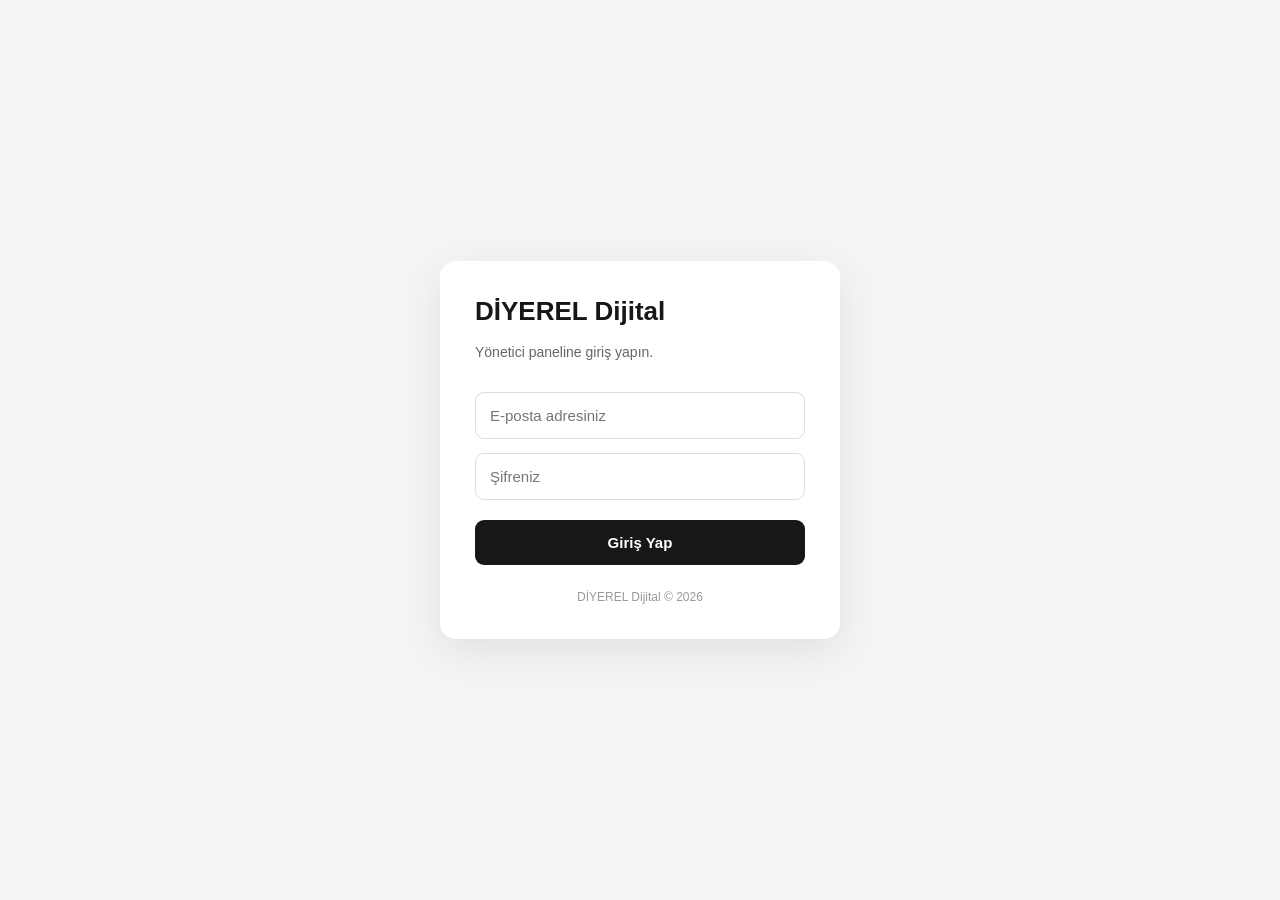
==== admin.html @ 0a73d6da "Create admin.html" ====
<!DOCTYPE html>
<html lang="tr">
<head>
  <meta charset="UTF-8">
  <meta name="viewport" content="width=device-width, initial-scale=1.0">

  <title>Yönetici Paneli | DİYEREL Dijital</title>

  <style>
    * {
      box-sizing: border-box;
    }

    body {
      margin: 0;
      min-height: 100vh;
      display: flex;
      align-items: center;
      justify-content: center;
      background: #f3f4f6;
      font-family: Arial, sans-serif;
      color: #171717;
    }

    .panel {
      width: 400px;
      max-width: 92%;
      padding: 35px;
      background: #ffffff;
      border-radius: 16px;
      box-shadow: 0 12px 40px rgba(0, 0, 0, 0.08);
    }

    h1 {
      font-size: 26px;
      margin: 0 0 8px;
    }

    p {
      color: #666666;
      font-size: 14px;
      line-height: 1.6;
    }

    input {
      width: 100%;
      padding: 14px;
      margin-top: 14px;
      border: 1px solid #dddddd;
      border-radius: 9px;
      font-size: 15px;
      outline: none;
    }

    input:focus {
      border-color: #333333;
    }

    button {
      width: 100%;
      padding: 14px;
      margin-top: 20px;
      background: #171717;
      color: #ffffff;
      border: none;
      border-radius: 9px;
      font-size: 15px;
      font-weight: bold;
      cursor: pointer;
    }

    button:hover {
      background: #333333;
    }

    button:disabled {
      opacity: 0.6;
      cursor: wait;
    }

    #message {
      margin-top: 15px;
      font-size: 14px;
    }

    .footer {
      margin-top: 25px;
      text-align: center;
      font-size: 12px;
      color: #999999;
    }
  </style>
</head>

<body>

  <div class="panel">

    <h1>DİYEREL Dijital</h1>

    <p>Yönetici paneline giriş yapın.</p>

    <form id="loginForm">

      <input
        id="email"
        type="email"
        placeholder="E-posta adresiniz"
        autocomplete="username"
        required
      >

      <input
        id="password"
        type="password"
        placeholder="Şifreniz"
        autocomplete="current-password"
        required
      >

      <button id="loginButton" type="submit">
        Giriş Yap
      </button>

    </form>

    <p id="message" role="status"></p>

    <div class="footer">
      DİYEREL Dijital © 2026
    </div>

  </div>

  <script type="module">

    import { createClient } from
      "https://esm.sh/@supabase/supabase-js@2";

    const supabase = createClient(
      "https://hkdmvzvxddgyrmvlarku.supabase.co",
      "sb_publishable_oNTIz4aamnZJWCRw4JMg1A_Uzx9gyuo"
    );

    const form = document.getElementById("loginForm");
    const message = document.getElementById("message");
    const button = document.getElementById("loginButton");

    form.addEventListener("submit", async (event) => {

      event.preventDefault();

      const email =
        document.getElementById("email").value.trim();

      const password =
        document.getElementById("password").value;

      button.disabled = true;
      message.textContent = "Giriş yapılıyor...";

      try {

        const { error } =
          await supabase.auth.signInWithPassword({
            email,
            password
          });

        if (error) {
          message.textContent =
            "Giriş başarısız. E-posta veya şifrenizi kontrol edin.";
          return;
        }

        message.textContent =
          "Giriş başarılı. Yönetici paneli hazırlanıyor.";

      } catch (error) {

        message.textContent =
          "Bağlantı hatası. Lütfen tekrar deneyin.";

      } finally {

        button.disabled = false;

      }

    });

  </script>

</body>
</html>
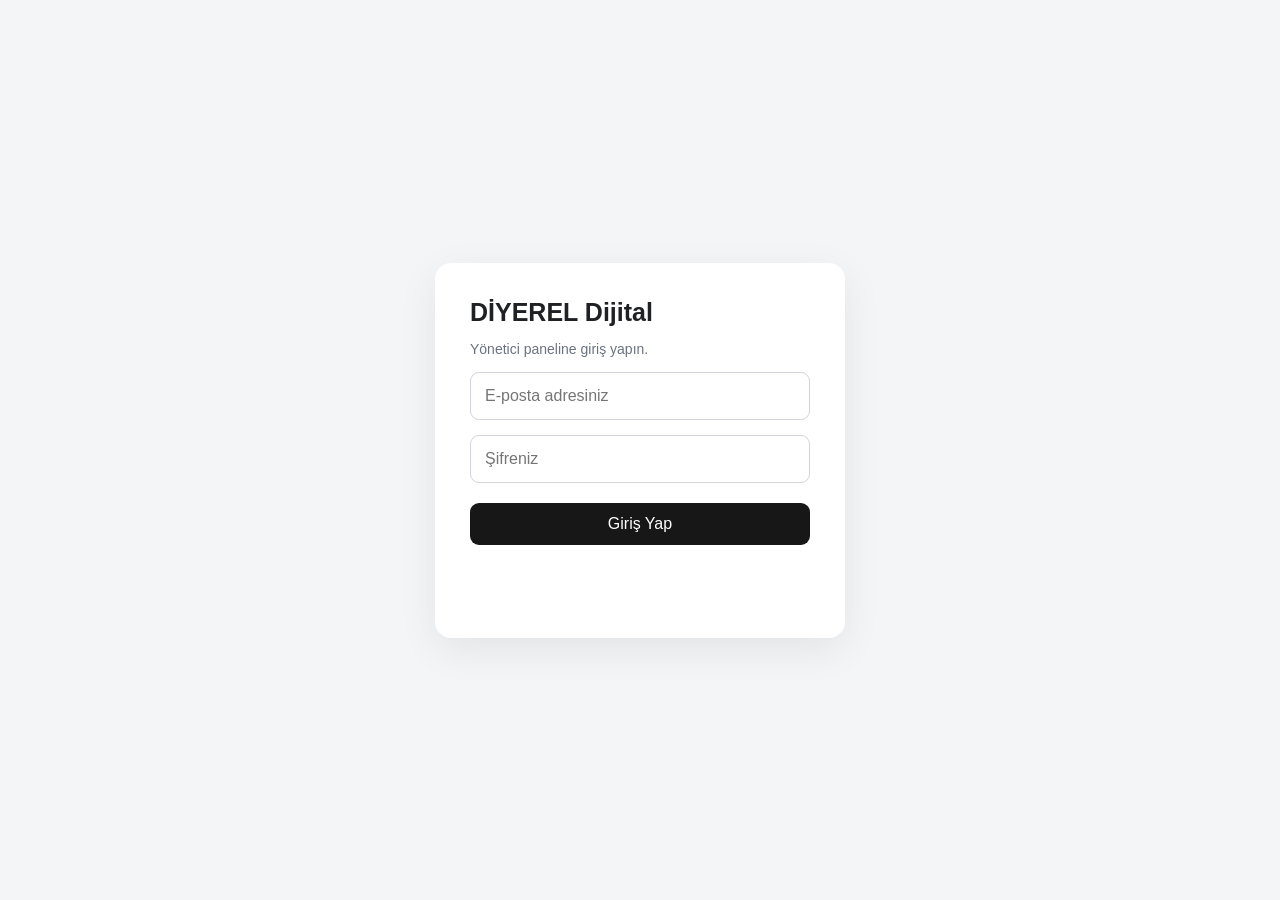
==== commit 499f2852: "Update admin.html" ====
--- a/admin.html
+++ b/admin.html
@@ -3,138 +3,220 @@
 <html lang="tr">
 <head>
   <meta charset="UTF-8">
-  <meta name="viewport" content="width=device-width, initial-scale=1.0">
-
-  <title>Yönetici Paneli | DİYEREL Dijital</title>
-
+  <meta name="viewport" content="width=device-width, initial-scale=1">
+  <title>Yönetim Paneli | DİYEREL Dijital</title>
   <style>
-    * {
-      box-sizing: border-box;
-    }
-
+    * { box-sizing: border-box; }
     body {
       margin: 0;
+      background: #f4f5f7;
+      color: #202124;
+      font-family: Arial, sans-serif;
+    }
+    .hidden { display: none !important; }
+    button, input { font: inherit; }
+    button { cursor: pointer; }
+    .login-wrap {
       min-height: 100vh;
-      display: flex;
-      align-items: center;
-      justify-content: center;
-      background: #f3f4f6;
-      font-family: Arial, sans-serif;
-      color: #171717;
-    }
-
-    .panel {
-      width: 400px;
-      max-width: 92%;
+      display: grid;
+      place-items: center;
+      padding: 20px;
+    }
+    .login-card {
+      width: 100%;
+      max-width: 410px;
       padding: 35px;
-      background: #ffffff;
+      background: white;
       border-radius: 16px;
-      box-shadow: 0 12px 40px rgba(0, 0, 0, 0.08);
-    }
-
-    h1 {
-      font-size: 26px;
-      margin: 0 0 8px;
-    }
-
-    p {
-      color: #666666;
-      font-size: 14px;
-      line-height: 1.6;
-    }
-
+      box-shadow: 0 12px 40px #00000012;
+    }
+    h1 { margin: 0 0 10px; font-size: 25px; }
+    .muted { color: #6b7280; font-size: 14px; }
     input {
+      display: block;
       width: 100%;
       padding: 14px;
-      margin-top: 14px;
-      border: 1px solid #dddddd;
+      margin-top: 15px;
+      border: 1px solid #d1d5db;
       border-radius: 9px;
-      font-size: 15px;
-      outline: none;
-    }
-
-    input:focus {
-      border-color: #333333;
-    }
-
-    button {
+    }
+    .btn {
+      padding: 12px 18px;
+      background: #171717;
+      color: white;
+      border: 0;
+      border-radius: 9px;
+    }
+    .btn:disabled { opacity: .6; cursor: wait; }
+    .login-card .btn {
       width: 100%;
-      padding: 14px;
       margin-top: 20px;
+    }
+    .secondary {
+      background: white;
+      color: #202124;
+      border: 1px solid #d1d5db;
+    }
+    .topbar {
       background: #171717;
-      color: #ffffff;
+      color: white;
+      padding: 20px 28px;
+      display: flex;
+      justify-content: space-between;
+      align-items: center;
+      gap: 15px;
+      flex-wrap: wrap;
+    }
+    .topbar h1 { font-size: 20px; margin: 0; }
+    .topbar .secondary { padding: 10px 16px; }
+    main {
+      max-width: 1200px;
+      margin: 35px auto;
+      padding: 0 20px;
+    }
+    .toolbar {
+      display: flex;
+      justify-content: space-between;
+      align-items: center;
+      gap: 12px;
+      flex-wrap: wrap;
+      margin-bottom: 20px;
+    }
+    .toolbar h2 { margin: 0; font-size: 23px; }
+    .card {
+      background: white;
+      border: 1px solid #e5e7eb;
+      border-radius: 14px;
+      overflow: hidden;
+    }
+    .table-scroll { overflow-x: auto; }
+    table {
+      width: 100%;
+      border-collapse: collapse;
+      text-align: left;
+    }
+    th, td {
+      padding: 16px;
+      border-bottom: 1px solid #e5e7eb;
+      font-size: 14px;
+      vertical-align: top;
+    }
+    th { background: #f9fafb; color: #4b5563; }
+    td { overflow-wrap: anywhere; }
+    tr:last-child td { border-bottom: 0; }
+    .detail-btn {
+      border: 1px solid #d1d5db;
+      background: white;
+      border-radius: 7px;
+      padding: 8px 12px;
+    }
+    .status {
+      padding: 15px 0;
+      color: #4b5563;
+      font-size: 14px;
+    }
+    .error { color: #b91c1c; }
+    dialog {
+      width: min(600px, 92vw);
       border: none;
-      border-radius: 9px;
-      font-size: 15px;
-      font-weight: bold;
-      cursor: pointer;
-    }
-
-    button:hover {
-      background: #333333;
-    }
-
-    button:disabled {
-      opacity: 0.6;
-      cursor: wait;
-    }
-
-    #message {
-      margin-top: 15px;
-      font-size: 14px;
-    }
-
-    .footer {
-      margin-top: 25px;
-      text-align: center;
-      font-size: 12px;
-      color: #999999;
+      border-radius: 14px;
+      padding: 25px;
+      box-shadow: 0 20px 80px #0004;
+    }
+    dialog::backdrop { background: #0008; }
+    .detail-row {
+      margin: 16px 0;
+      overflow-wrap: anywhere;
+    }
+    .detail-row strong {
+      display: block;
+      margin-bottom: 6px;
+    }
+    .detail-row p {
+      margin: 0;
+      white-space: pre-wrap;
     }
   </style>
 </head>
-
 <body>
 
-  <div class="panel">
-
-    <h1>DİYEREL Dijital</h1>
-
-    <p>Yönetici paneline giriş yapın.</p>
-
-    <form id="loginForm">
-
-      <input
-        id="email"
-        type="email"
-        placeholder="E-posta adresiniz"
-        autocomplete="username"
-        required
-      >
-
-      <input
-        id="password"
-        type="password"
-        placeholder="Şifreniz"
-        autocomplete="current-password"
-        required
-      >
-
-      <button id="loginButton" type="submit">
-        Giriş Yap
+  <section id="loginSection" class="login-wrap">
+    <div class="login-card">
+      <h1>DİYEREL Dijital</h1>
+      <p class="muted">Yönetici paneline giriş yapın.</p>
+
+      <form id="loginForm">
+        <input
+          id="email"
+          type="email"
+          placeholder="E-posta adresiniz"
+          autocomplete="username"
+          required
+        >
+        <input
+          id="password"
+          type="password"
+          placeholder="Şifreniz"
+          autocomplete="current-password"
+          required
+        >
+        <button id="loginButton" class="btn" type="submit">
+          Giriş Yap
+        </button>
+      </form>
+      <p id="loginMessage" class="status" role="status"></p>
+    </div>
+  </section>
+
+  <section id="dashboardSection" class="hidden">
+    <header class="topbar">
+      <h1>DİYEREL Dijital | Yönetim Paneli</h1>
+      <button id="logoutButton" class="btn secondary">
+        Çıkış Yap
       </button>
-
-    </form>
-
-    <p id="message" role="status"></p>
-
-    <div class="footer">
-      DİYEREL Dijital © 2026
-    </div>
-
-  </div>
+    </header>
+
+    <main>
+      <div class="toolbar">
+        <div>
+          <h2>Güncelleme Talepleri</h2>
+          <p class="muted">
+            Son 100 müşteri talebi
+          </p>
+        </div>
+        <button id="refreshButton" class="btn">
+          Talepleri Yenile
+        </button>
+      </div>
+
+      <div class="card table-scroll">
+        <table>
+          <thead>
+            <tr>
+              <th>Tarih</th>
+              <th>İşletme</th>
+              <th>WhatsApp</th>
+              <th>Kart Türü</th>
+              <th>İşlem</th>
+            </tr>
+          </thead>
+          <tbody id="requestsBody"></tbody>
+        </table>
+      </div>
+
+      <p id="dashboardMessage" class="status" role="status"></p>
+    </main>
+  </section>
+
+  <dialog id="detailDialog">
+    <h2>Talep Detayları</h2>
+    <div id="detailContent"></div>
+    <button id="closeDetailButton" class="btn secondary">
+      Kapat
+    </button>
+  </dialog>
 
   <script type="module">
-
     import { createClient } from
       "https://esm.sh/@supabase/supabase-js@2";
 
@@ -143,24 +225,211 @@
       "sb_publishable_oNTIz4aamnZJWCRw4JMg1A_Uzx9gyuo"
     );
 
-    const form = document.getElementById("loginForm");
-    const message = document.getElementById("message");
-    const button = document.getElementById("loginButton");
-
-    form.addEventListener("submit", async (event) => {
-
+    const loginSection =
+      document.getElementById("loginSection");
+    const dashboardSection =
+      document.getElementById("dashboardSection");
+    const loginForm =
+      document.getElementById("loginForm");
+    const loginMessage =
+      document.getElementById("loginMessage");
+    const loginButton =
+      document.getElementById("loginButton");
+    const dashboardMessage =
+      document.getElementById("dashboardMessage");
+    const requestsBody =
+      document.getElementById("requestsBody");
+    const refreshButton =
+      document.getElementById("refreshButton");
+    const detailDialog =
+      document.getElementById("detailDialog");
+    const detailContent =
+      document.getElementById("detailContent");
+
+    const cardNames = {
+      google: "Google Değerlendirme",
+      instagram: "Instagram",
+      iban: "IBAN"
+    };
+
+    let requests = [];
+
+    function showLogin() {
+      dashboardSection.classList.add("hidden");
+      loginSection.classList.remove("hidden");
+      requestsBody.replaceChildren();
+      requests = [];
+    }
+
+    function showDashboard() {
+      loginSection.classList.add("hidden");
+      dashboardSection.classList.remove("hidden");
+    }
+
+    function formatDate(value) {
+      if (!value) return "-";
+      const date = new Date(value);
+      if (Number.isNaN(date.getTime())) return "-";
+      return date.toLocaleString("tr-TR");
+    }
+
+    function makeCell(value) {
+      const td = document.createElement("td");
+      td.textContent = value == null ? "-" : String(value);
+      return td;
+    }
+
+    function addDetail(label, value) {
+      const row = document.createElement("div");
+      row.className = "detail-row";
+
+      const heading = document.createElement("strong");
+      heading.textContent = label;
+
+      const text = document.createElement("p");
+      text.textContent = value == null || value === ""
+        ? "-"
+        : String(value);
+
+      row.append(heading, text);
+      detailContent.appendChild(row);
+    }
+
+    function openDetail(index) {
+      const item = requests[index];
+      if (!item) return;
+
+      detailContent.replaceChildren();
+
+      addDetail("Tarih", formatDate(item.created_at));
+      addDetail("İşletme", item.business_name);
+      addDetail("WhatsApp", item.whatsapp_number);
+      addDetail(
+        "Kart Türü",
+        cardNames[item.card_type] || item.card_type
+      );
+      addDetail("Yeni Bilgi", item.new_information);
+      addDetail("Açıklama", item.description);
+
+      detailDialog.showModal();
+    }
+
+    function renderRequests() {
+      requestsBody.replaceChildren();
+
+      if (requests.length === 0) {
+        const row = document.createElement("tr");
+        const cell = makeCell("Henüz talep bulunmuyor.");
+        cell.colSpan = 5;
+        row.appendChild(cell);
+        requestsBody.appendChild(row);
+        return;
+      }
+
+      requests.forEach((item, index) => {
+        const row = document.createElement("tr");
+
+        row.appendChild(makeCell(formatDate(item.created_at)));
+        row.appendChild(makeCell(item.business_name));
+        row.appendChild(makeCell(item.whatsapp_number));
+        row.appendChild(
+          makeCell(cardNames[item.card_type] || item.card_type)
+        );
+
+        const actionCell = document.createElement("td");
+        const button = document.createElement("button");
+        button.className = "detail-btn";
+        button.textContent = "Detay";
+        button.addEventListener("click", () => {
+          openDetail(index);
+        });
+
+        actionCell.appendChild(button);
+        row.appendChild(actionCell);
+        requestsBody.appendChild(row);
+      });
+    }
+
+    async function loadRequests() {
+      dashboardMessage.classList.remove("error");
+      dashboardMessage.textContent = "Talepler yükleniyor...";
+      refreshButton.disabled = true;
+
+      try {
+        const { data: sessionData, error: sessionError } =
+          await supabase.auth.getSession();
+
+        const token = sessionData?.session?.access_token;
+
+        if (sessionError || !token) {
+          showLogin();
+          loginMessage.textContent =
+            "Oturum süresi doldu. Tekrar giriş yapın.";
+          return;
+        }
+
+        const response = await fetch("/api/admin-requests", {
+          method: "GET",
+          headers: {
+            Authorization: `Bearer ${token}`
+          },
+          cache: "no-store"
+        });
+
+        const result = await response.json();
+
+        if (!response.ok) {
+          if (response.status === 401) {
+            await supabase.auth.signOut();
+            showLogin();
+            loginMessage.textContent =
+              "Oturum süresi doldu. Tekrar giriş yapın.";
+            return;
+          }
+
+          if (response.status === 403) {
+            await supabase.auth.signOut();
+            showLogin();
+            loginMessage.textContent =
+              "Bu hesabın yönetici yetkisi bulunmuyor.";
+            return;
+          }
+
+          throw new Error(
+            result.error || "Talepler alınamadı."
+          );
+        }
+
+        requests = Array.isArray(result.requests)
+          ? result.requests
+          : [];
+
+        renderRequests();
+        showDashboard();
+
+        dashboardMessage.textContent =
+          `${requests.length} talep listeleniyor.`;
+
+      } catch (error) {
+        dashboardMessage.classList.add("error");
+        dashboardMessage.textContent =
+          error.message || "Bir hata oluştu.";
+      } finally {
+        refreshButton.disabled = false;
+      }
+    }
+
+    loginForm.addEventListener("submit", async (event) => {
       event.preventDefault();
 
-      const email =
-        document.getElementById("email").value.trim();
-
-      const password =
-        document.getElementById("password").value;
-
-      button.disabled = true;
-      message.textContent = "Giriş yapılıyor...";
+      loginButton.disabled = true;
+      loginMessage.textContent = "Giriş yapılıyor...";
 
       try {
+        const email =
+          document.getElementById("email").value.trim();
+        const password =
+          document.getElementById("password").value;
 
         const { error } =
           await supabase.auth.signInWithPassword({
@@ -169,28 +438,48 @@
           });
 
         if (error) {
-          message.textContent =
-            "Giriş başarısız. E-posta veya şifrenizi kontrol edin.";
+          loginMessage.textContent =
+            "E-posta veya şifre hatalı.";
           return;
         }
 
-        message.textContent =
-          "Giriş başarılı. Yönetici paneli hazırlanıyor.";
+        document.getElementById("password").value = "";
+        loginMessage.textContent = "";
+
+        showDashboard();
+        await loadRequests();
 
       } catch (error) {
-
-        message.textContent =
-          "Bağlantı hatası. Lütfen tekrar deneyin.";
-
+        loginMessage.textContent =
+          "Giriş sırasında bağlantı hatası oluştu.";
       } finally {
-
-        button.disabled = false;
-
+        loginButton.disabled = false;
       }
-
     });
 
+    document.getElementById("logoutButton")
+      .addEventListener("click", async () => {
+        await supabase.auth.signOut();
+        showLogin();
+        loginMessage.textContent = "Çıkış yapıldı.";
+      });
+
+    refreshButton.addEventListener("click", loadRequests);
+
+    document.getElementById("closeDetailButton")
+      .addEventListener("click", () => {
+        detailDialog.close();
+      });
+
+    const { data: initialSession } =
+      await supabase.auth.getSession();
+
+    if (initialSession?.session) {
+      showDashboard();
+      await loadRequests();
+    } else {
+      showLogin();
+    }
   </script>
-
 </body>
 </html>
